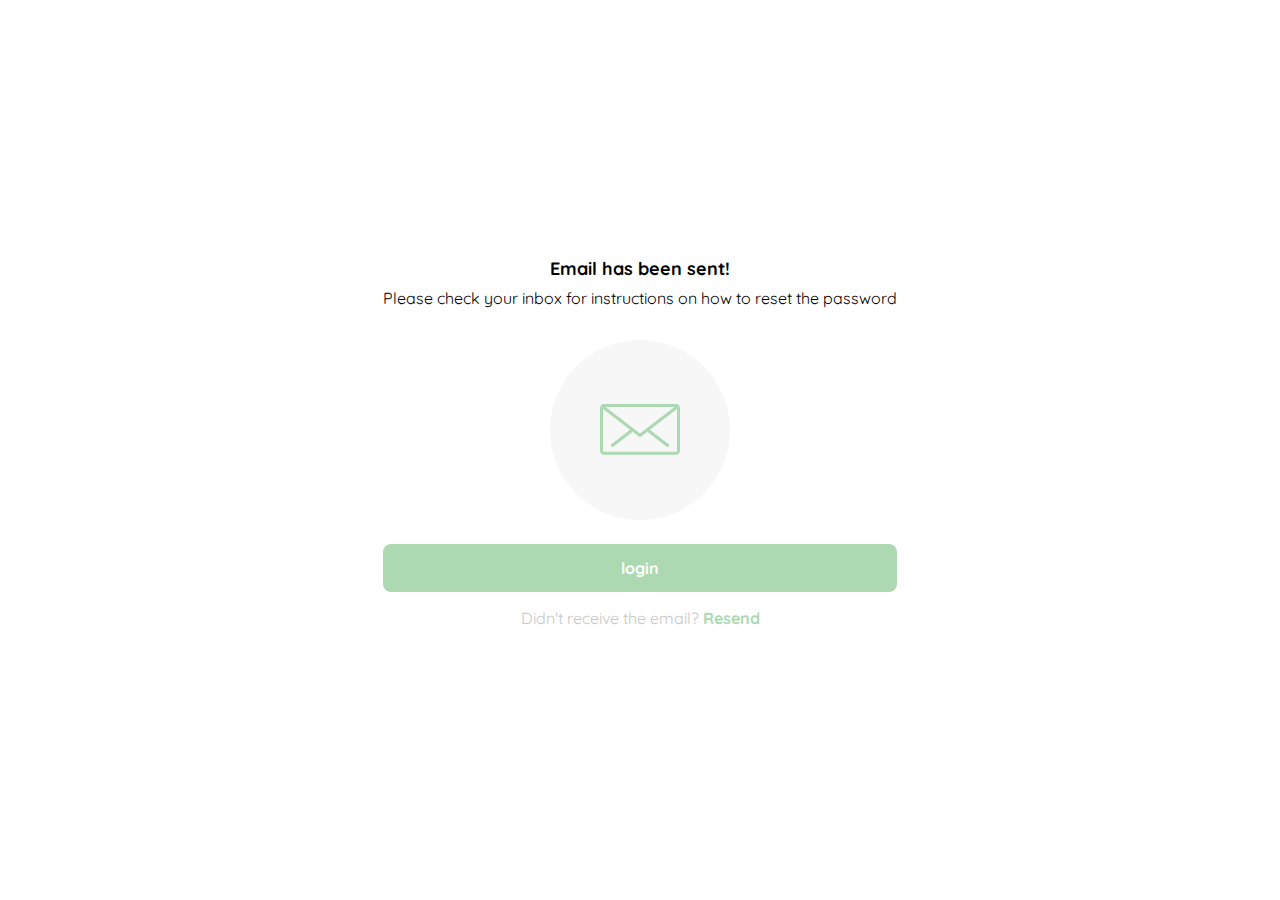
==== pages/password_recovery2.html @ 3f2ad164 "I create the documento in the cases that the user change the password." ====
<!DOCTYPE html>
<html lang="en">
  <head>
    <meta charset="UTF-8" />
    <meta http-equiv="X-UA-Compatible" content="IE=edge" />
    <meta name="viewport" content="width=device-width, initial-scale=1.0" />
    <title>Yard Sale</title>
    <!--The text below link de fonts-->
    <link rel="preconnect" href="https://fonts.googleapis.com" />
    <link rel="preconnect" href="https://fonts.gstatic.com" crossorigin />
    <link
      href="https://fonts.googleapis.com/css2?family=Quicksand:wght@400;500;700&family=Roboto:wght@700&display=swap"
      rel="stylesheet"
    />
    <!--The text below link the css styles-->
    <link rel="stylesheet" href="../main.css" />
    <!--The text below link the layout for forms to login-->
    <link rel="stylesheet" href="../css/login_layout.css" />
  </head>
  <body>
    <div class="layoutLogin">
      <div class="loginFormContainer">
        <img
          src="../logos/logo_yard_sale.svg"
          alt="Logo Yard Sale"
          class="loginFormContainer--logo"
        />
        <h1 class="loginFormContainer--title">Email has been sent!</h1>
        <p class="loginFormContainer--subtitle">
          Please check your inbox for instructions on how to reset the password
        </p>

        <div class="logindFormContainer--email">
          <img src="../icons/email.svg" alt="Email Icon" />
        </div>

        <button class="primary-button">login</button>
        <p class="loginFormContainer--resend">
          <span>Didn't receive the email?</span>
          <a href="/">Resend</a>
        </p>
      </div>
    </div>
  </body>
</html>
---- main.css ----
@import "/css/variables.css";

body {
  margin: 0;
  font-family: "Quicksand", sans-serif;
}
---- css/login_layout.css ----
@import "./components/login_form.css";

.layoutLogin {
  height: 100vh;
  width: 100%;
  display: grid;
  place-items: center;
}
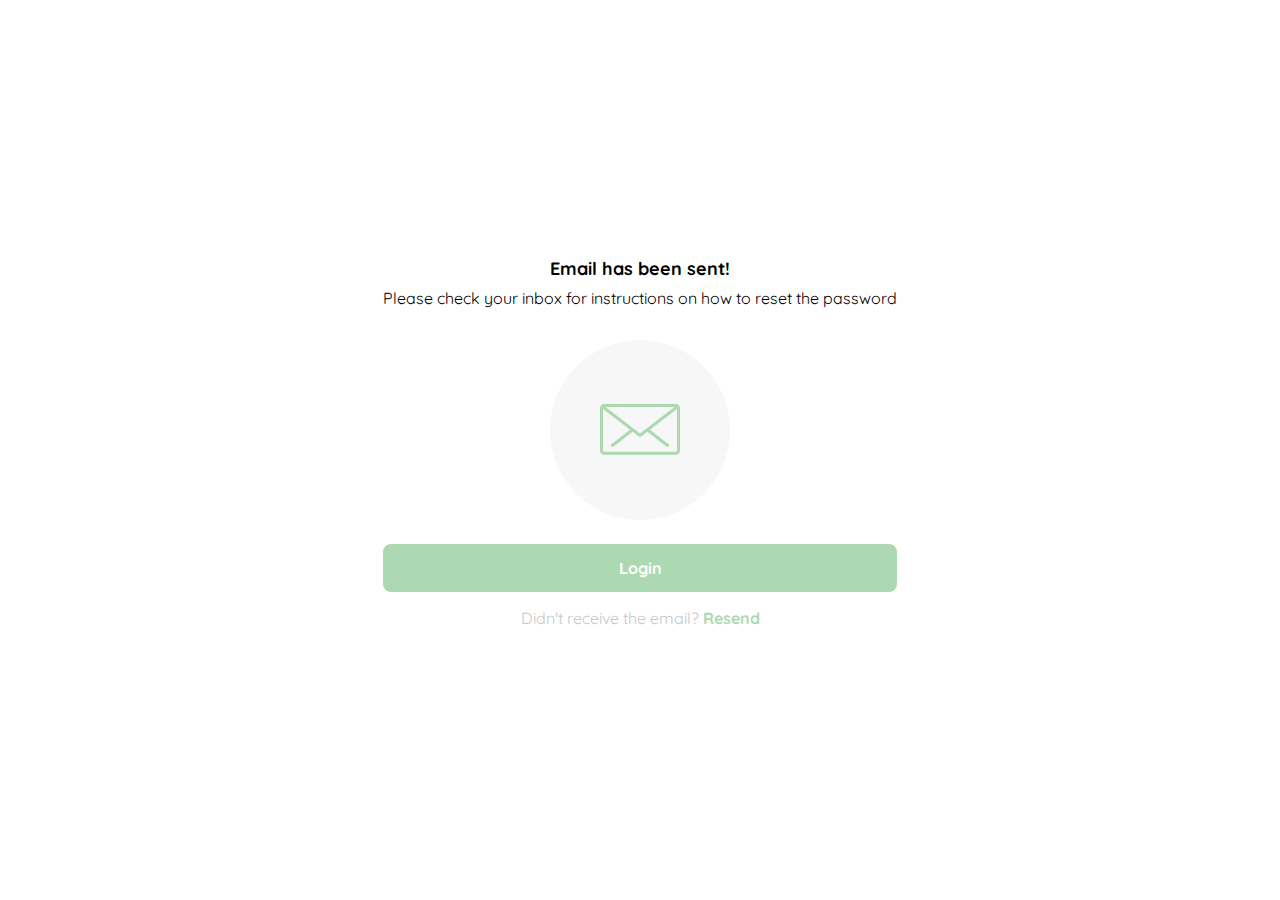
==== commit c98722ff: "I finished the principals pages to user accont, as create, ch psword. my_accont" ====
--- a/pages/password_recovery2.html
+++ b/pages/password_recovery2.html
@@ -34,7 +34,7 @@
           <img src="../icons/email.svg" alt="Email Icon" />
         </div>
 
-        <button class="primary-button">login</button>
+        <button class="primary-button">Login</button>
         <p class="loginFormContainer--resend">
           <span>Didn't receive the email?</span>
           <a href="/">Resend</a>
